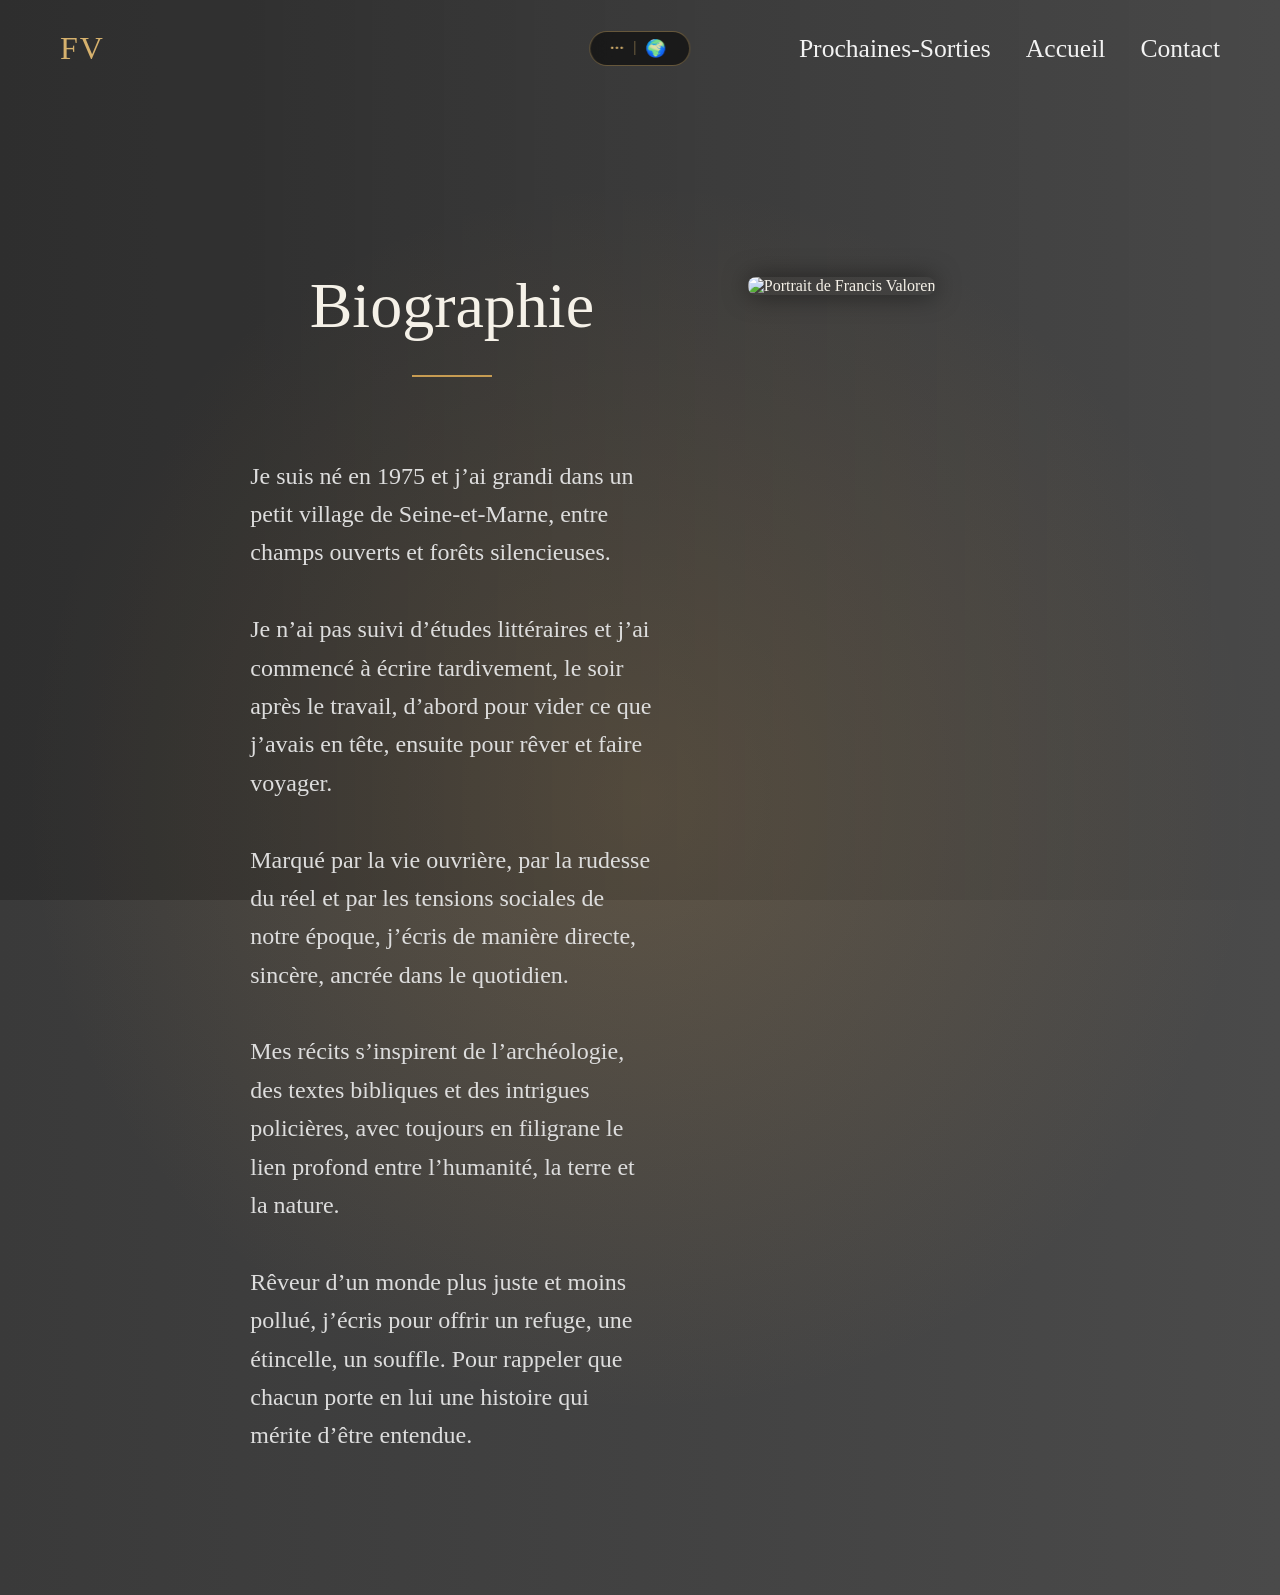
==== Biographie.html @ 34b461e1 "Bulle de visites centrée dans le header avec compteur et drapeaux pays Co-Authored-By: Claude Sonnet" ====
<!DOCTYPE html>
<html lang="fr">

<head>
    <meta charset="UTF-8">
    <meta name="viewport" content="width=device-width, initial-scale=1.0">

    <title>Biographie – Francis Valoren</title>

    <link rel="stylesheet" href="style.css">

</head>

<body>

    <!-- FOND -->
    <div class="background-overlay"></div>

    <!-- HEADER -->
    <header>
        <div class="logo">FV</div>

        <div class="visite-bulle">
            <span class="visite-count" id="visiteCount">···</span>
            <span class="visite-sep"></span>
            <span class="visite-pays" id="visitePays">🌍</span>
        </div>

        <nav>
              <a href="prochaines-sorties.html">Prochaines-Sorties</a>
            <a href="index.html">Accueil</a>
            <a href="contact.html">Contact</a>
        </nav>
    </header>

    <!-- SECTION BIO -->
  <section class="hero" style="padding-top:180px;">

    <div class="hero-inner" style="gap:0;">

        <!-- TEXTE À GAUCHE -->
        <div class="hero-text" style="width:45%; min-width:300px;">

            <h1 style="font-size:4em;">Biographie</h1>
            <div class="line"></div>

            <p style="font-size:1.5em; line-height:1.6; margin-top:40px;">

                Je suis né en 1975 et j’ai grandi dans un petit village de Seine‑et‑Marne, 
                entre champs ouverts et forêts silencieuses.<br><br>

                Je n’ai pas suivi d’études littéraires et j’ai commencé à écrire tardivement, 
                le soir après le travail, d’abord pour vider ce que j’avais en tête, 
                ensuite pour rêver et faire voyager.<br><br>

                Marqué par la vie ouvrière, par la rudesse du réel et par les tensions sociales 
                de notre époque, j’écris de manière directe, sincère, ancrée dans le quotidien.<br><br>

                Mes récits s’inspirent de l’archéologie, des textes bibliques et des intrigues policières, 
                avec toujours en filigrane le lien profond entre l’humanité, la terre et la nature.<br><br>

                Rêveur d’un monde plus juste et moins pollué, j’écris pour offrir un refuge, 
                une étincelle, un souffle. Pour rappeler que chacun porte en lui une histoire 
                qui mérite d’être entendue.
            </p>

        </div>

        <!-- PHOTO À DROITE -->
        <div class="book-scene" style="width:42%;">
            <div class="bio-photo">
                <img src="portrait.jpg" 
                     alt="Portrait de Francis Valoren">
            </div>
        </div>

    </div>

</section>

    <script src="tracking.js"></script>
</body>
</html>
---- style.css ----
/* RESET */
* {
    margin: 0;
    padding: 0;
    box-sizing: border-box;
}

/* BODY */
body {
    font-family: 'Cormorant Garamond', serif;

    background:
        radial-gradient(circle at center, rgba(180,140,80,0.25), transparent 60%),
        linear-gradient(to right, #3a3a3a, #4a4a4a);

    color: #f5f1e8;

    overflow-y: auto;
    overflow-x: hidden;

    min-height: 100vh;
}

/* OVERLAY */
.background-overlay {
    position: fixed;
    inset: 0;
    background:
        linear-gradient(to right,
            rgba(0,0,0,0.20) 20%,
            rgba(0,0,0,0.10) 55%,
            rgba(0,0,0,0.02) 100%);
    z-index: -1;
}

/* HEADER */
header {
    position: fixed;
    top: 0;
    left: 0;
    width: 100%;
    display: flex;
    justify-content: space-between;
    align-items: center;
    padding: 30px 60px;
    z-index: 1000;
}

/* BULLE VISITES */
.visite-bulle {
    position: absolute;
    left: 50%;
    transform: translateX(-50%);
    display: flex;
    align-items: center;
    gap: 10px;
    background: rgba(10, 10, 10, 0.65);
    border: 1px solid rgba(214, 177, 109, 0.4);
    border-radius: 999px;
    padding: 6px 20px;
    backdrop-filter: blur(10px);
    font-family: 'Cormorant Garamond', serif;
    white-space: nowrap;
    pointer-events: none;
    user-select: none;
}

.visite-count {
    color: #d6b16d;
    font-size: 0.95em;
    font-weight: 600;
    letter-spacing: 1px;
}

.visite-sep {
    width: 1px;
    height: 14px;
    background: rgba(214, 177, 109, 0.45);
    flex-shrink: 0;
}

.visite-pays {
    font-size: 1.05em;
    letter-spacing: 3px;
    color: #f5f1e8;
}

/* LOGO */
.logo {
    font-size: 2em;
    color: #d6b16d;
    letter-spacing: 2px;
}

.logo span {
    font-size: 0.6em;
    margin-left: 10px;
    color: #fff;
}

/* NAV */
nav {
    display: flex;
    gap: 35px;
}

nav a {
    color: #f2f2f2;
    text-decoration: none;
    font-size: 1.6em;
    transition: 0.3s;
}

nav a:hover {
    color: #d6b16d;
}

/* HERO */
.hero {
    min-height: 100vh;
    display: flex;
    align-items: center;
    justify-content: space-between;
    padding: 140px 80px;
}

.sorties-list {
    display: grid;
    gap: 30px;
    width: 100%;
    max-width: 1000px;
    margin: 0 auto;
}

.sortie-row {
    display: grid;
    gap: 20px;
    width: min(90vw, 760px);
    margin: 0 auto;
    background: rgba(20,20,20,0.55);
    border: 1px solid rgba(255,255,255,0.12);
    border-radius: 24px;
    padding: 28px;
    box-shadow: 0 20px 60px rgba(0,0,0,0.25);
}

.sortie-card {
    display: grid;
    gap: 18px;
    background: rgba(255,255,255,0.06);
    border: 1px solid rgba(255,255,255,0.12);
    border-radius: 24px;
    padding: 24px;
}

.sortie-text {
    display: grid;
    gap: 20px;
}

.sortie-pitch {
    color: #e8dfcf;
    line-height: 1.8;
    font-size: 1.05em;
}

.sortie-dropzone-wrapper {
    display: grid;
    gap: 12px;
}

.sortie-bubble {
    display: inline-flex;
    align-items: center;
    justify-content: center;
    width: auto;
    min-width: 74px;
    min-height: 42px;
    padding: 8px 12px;
    border-radius: 999px;
    background: rgba(215, 156, 82, 0.16);
    color: #f5e9d1;
    font-weight: 700;
    letter-spacing: 1px;
    border: 1px solid rgba(215, 156, 82, 0.35);
}

.sortie-card h2 {
    font-size: 1.65em;
    line-height: 1.2;
}

.sortie-date {
    color: #e4d7bf;
    font-size: 1.05em;
}

.sortie-dropzone {
    min-height: 120px;
    border: 2px dashed rgba(215, 156, 82, 0.5);
    border-radius: 18px;
    padding: 22px;
    color: #e9dcc9;
    background: rgba(255,255,255,0.04);
    transition: border-color 0.3s ease, background 0.3s ease;
    outline: none;
}

.sortie-dropzone:focus {
    border-color: rgba(215, 156, 82, 0.85);
    background: rgba(215, 156, 82, 0.08);
}

.sortie-dropzone:empty:before {
    content: attr(aria-label);
    color: rgba(229, 214, 183, 0.7);
}

/* CONTAINER UTILISÉ DANS LA PAGE BIOGRAPHIE */
.hero-inner {
    display: flex;
    justify-content: center;
    align-items: flex-start;
    gap: 50px;
    width: 80%;
    max-width: 1200px;
    margin: auto;
}

.bio-photo img {
    width: 100%;
    height: auto;
    border-radius: 8px;
    box-shadow: 0 0 25px rgba(0,0,0,0.5);
    max-width: 350px;
}

/* TEXTE */
.hero-text {
    width: 40%;
    z-index: 2;
    display: flex;
    flex-direction: column;
    align-items: center;
}

.hero-text h1 {
    font-size: 6em;
    line-height: 0.9;
    font-weight: 300;
}

.line {
    width: 80px;
    height: 2px;
    background: #c79c52;
    margin: 40px 0;
}

.hero-text h2 {
    color: #d6b16d;
    font-size: 2em;
    font-style: italic;
    margin-bottom: 25px;
}

.hero-text p {
    font-size: 1.5em;
    line-height: 1.5;
    max-width: 500px;
    color: #ddd;
}

/* BOUTON */
.btn {
    display: inline-block;
    margin-top: 40px;
    border: 1px solid #c79c52;
    padding: 18px 35px;
    color: #fff;
    text-decoration: none;
    font-size: 1.1em;
    letter-spacing: 1px;
    transition: 0.4s;
}

.btn:hover {
    background: #c79c52;
    color: #111;
}

.btn-amazon {
    margin-top: 0;
    border-color: #2ecc71;
    color: #2ecc71;
}

.btn-amazon:hover {
    background: #2ecc71;
    color: #111;
}

.btn-middle {
    margin-top: 0;
    align-self: center;
    flex-shrink: 0;
    white-space: nowrap;
}

/* LIVRE */
.book-scene {
    width: 50%;
    display: flex;
    justify-content: center;
    align-items: center;
    perspective: 2500px;
}

.book {
    position: relative;
    width: 280px;
    height: 400px;
    transform-style: preserve-3d;
    transform:
        rotateY(-28deg)
        rotateX(12deg)
        rotateZ(-6deg);
    animation: floating 6s ease-in-out infinite;
}

.cover {
    position: absolute;
    inset: 0;
    background: linear-gradient(145deg, #f5ead6, #c7b08b);
    border-radius: 8px;
    box-shadow:
        -40px 40px 70px rgba(0,0,0,0.7),
        inset 0 0 25px rgba(255,255,255,0.15);
    z-index: 10;
    display: flex;
    flex-direction: column;
    justify-content: center;
    align-items: center;
    text-align: center;
}

.book-title {
    font-size: 3em;
    color: #2f2418;
    line-height: 1.2;
}

.author {
    margin-top: 60px;
    font-size: 1.5em;
    color: #4d3a28;
}

.page {
    position: absolute;
    width: 96%;
    height: 96%;
    background: linear-gradient(to right, #fffdf8, #e9dcc7);
    right: -8px;
    top: 8px;
    border-radius: 4px;
    box-shadow: 0 0 25px rgba(0,0,0,0.25);
    opacity: 0.9;
}

.p1 { transform: translateZ(-5px) translateX(8px) rotateY(2deg); }
.p2 { transform: translateZ(-10px) translateX(16px) rotateY(3deg); }
.p3 { transform: translateZ(-15px) translateX(24px) rotateY(4deg); }
.p4 { transform: translateZ(-20px) translateX(32px) rotateY(5deg); }

@keyframes floating {
    0% { transform: rotateY(-28deg) rotateX(12deg) rotateZ(-6deg) translateY(0px); }
    50% { transform: rotateY(-28deg) rotateX(12deg) rotateZ(-6deg) translateY(-12px); }
    100% { transform: rotateY(-28deg) rotateX(12deg) rotateZ(-6deg) translateY(0px); }
}

/* CONTACT */
.contact-links {
    display: flex;
    flex-direction: column;
    gap: 15px;
    margin-top: 40px;
    align-items: center;
}

.contact-button {
    display: inline-block;
    padding: 14px 28px;
    background: linear-gradient(135deg, #c8e6c9, #a5d6a7);
    color: #2e462e;
    text-decoration: none;
    font-size: 1.2rem;
    border-radius: 14px;
    font-weight: 600;
    transition: 0.3s ease;
    width: 280px;
    text-align: center;
    box-shadow: 0 6px 18px rgba(0,0,0,0.15);
    border: 1px solid rgba(46, 70, 46, 0.25);
}

.contact-button:hover {
    background: linear-gradient(135deg, #b2dfdb, #80cbc4);
    transform: translateY(-4px);
    box-shadow: 0 12px 28px rgba(0,0,0,0.25);
}

/* LOGO FIX */
header, .logo {
    position: relative;
    z-index: 9999 !important;
}

/* RESPONSIVE */
@media(max-width: 768px) {

    header {
        padding: 20px 25px;
    }

    .logo {
        font-size: 1.4em;
        letter-spacing: 1px;
    }

    nav {
        gap: 18px;
    }

    nav a {
        font-size: 1em;
    }

    .hero {
        flex-direction: column;
        justify-content: flex-start;
        padding: 120px 25px 60px 25px;
        text-align: center;
    }

    .hero-text {
        width: 100%;
        margin-bottom: 40px;
        align-items: center;
    }

    .hero-text h1 {
        font-size: 3.2em;
        line-height: 1;
    }

    .hero-text h2 {
        font-size: 1.6em;
    }

    .hero-text p {
        font-size: 1.2em;
        max-width: 100%;
    }

    .btn {
        padding: 14px 28px;
        font-size: 1em;
    }

    .book-scene {
        width: 100%;
        margin-top: 20px;
    }

    .book {
        width: 220px;
        height: 310px;
        transform: rotateY(-20deg) rotateX(10deg) rotateZ(-4deg);
    }

    .book-title {
        font-size: 1.8em;
    }

    .author {
        font-size: 1.1em;
        margin-top: 30px;
    }

    .contact-section {
        flex-direction: column;
        gap: 50px;
        padding: 120px 25px 60px 25px;
        min-height: auto;
    }

    .contact-left h1 {
        font-size: 2.8em;
    }

    .contact-button {
        width: 100%;
        max-width: 300px;
        font-size: 1em;
    }

    .contact-globe {
        display: none;
    }
}

/* CHRONOMÈTRE */
.countdown {
    display: flex;
    align-items: center;
    justify-content: center;
    gap: 6px;
    margin-top: 14px;
    flex-wrap: wrap;
}

.countdown-bloc {
    display: flex;
    flex-direction: column;
    align-items: center;
    background: rgba(215, 156, 82, 0.12);
    border: 1px solid rgba(215, 156, 82, 0.35);
    border-radius: 10px;
    padding: 8px 12px;
    min-width: 56px;
}

.countdown-bloc span {
    font-size: 1.6em;
    font-weight: 700;
    color: #d6b16d;
    line-height: 1;
}

.countdown-bloc small {
    font-size: 0.65em;
    color: #c4b89a;
    margin-top: 4px;
    letter-spacing: 0.5px;
}

.countdown-sep {
    font-size: 1.4em;
    color: #d6b16d;
    font-weight: 700;
    margin-bottom: 14px;
}

/* SECTION CONTACT */
.contact-section {
    display: flex;
    align-items: center;
    justify-content: center;
    gap: 100px;
    min-height: 100vh;
    padding: 120px 80px;
    width: 100%;
}

.contact-left {
    display: flex;
    flex-direction: column;
    align-items: center;
    text-align: center;
}

/* GLOBE TOURNANT */
.contact-globe {
    flex-shrink: 0;
}

.globe-wrap {
    width: 280px;
    height: 280px;
    border-radius: 50%;
    overflow: hidden;
    position: relative;
    box-shadow:
        -15px 20px 50px rgba(0,0,0,0.6),
        inset -8px -5px 25px rgba(0,0,0,0.3),
        0 0 80px rgba(30,100,200,0.15);
}

#globe-canvas {
    display: block;
    border-radius: 50%;
}

/* SECTION BIBLIOTHÈQUE CENTRÉE */
.bibliotheque-section {
    text-align: center;
    width: 100%;
    margin-top: 180px;
}

/* CONTENEUR DES LIVRES CENTRÉ AU MILIEU */
.books-container {
    display: flex;
    justify-content: center;
    align-items: center;
    gap: 60px;
    width: 100%;
    margin-top: 60px;
}
/* STYLE DES CARTES DE LIVRES */
.book-card {
    width: 280px;
    text-align: center;
    background: rgba(255,255,255,0.03);
    padding: 25px;
    border-radius: 12px;
    box-shadow: 0 0 25px rgba(0,0,0,0.25);
    backdrop-filter: blur(4px);
    transition: 0.3s ease;
}

.book-card:hover {
    transform: translateY(-6px);
    box-shadow: 0 0 35px rgba(0,0,0,0.35);
}

/* IMAGE DU LIVRE */
.book-card img {
    width: 100%;
    border-radius: 8px;
    margin-bottom: 20px;
}

/* TITRE DU LIVRE */
.book-card h2 {
    font-size: 1.6em;
    margin-bottom: 10px;
    color: #f5f1e8;
}

/* SOUS-TITRE */
.book-card .subtitle {
    font-size: 1.1em;
    color: #d6b16d;
    margin-bottom: 20px;
}
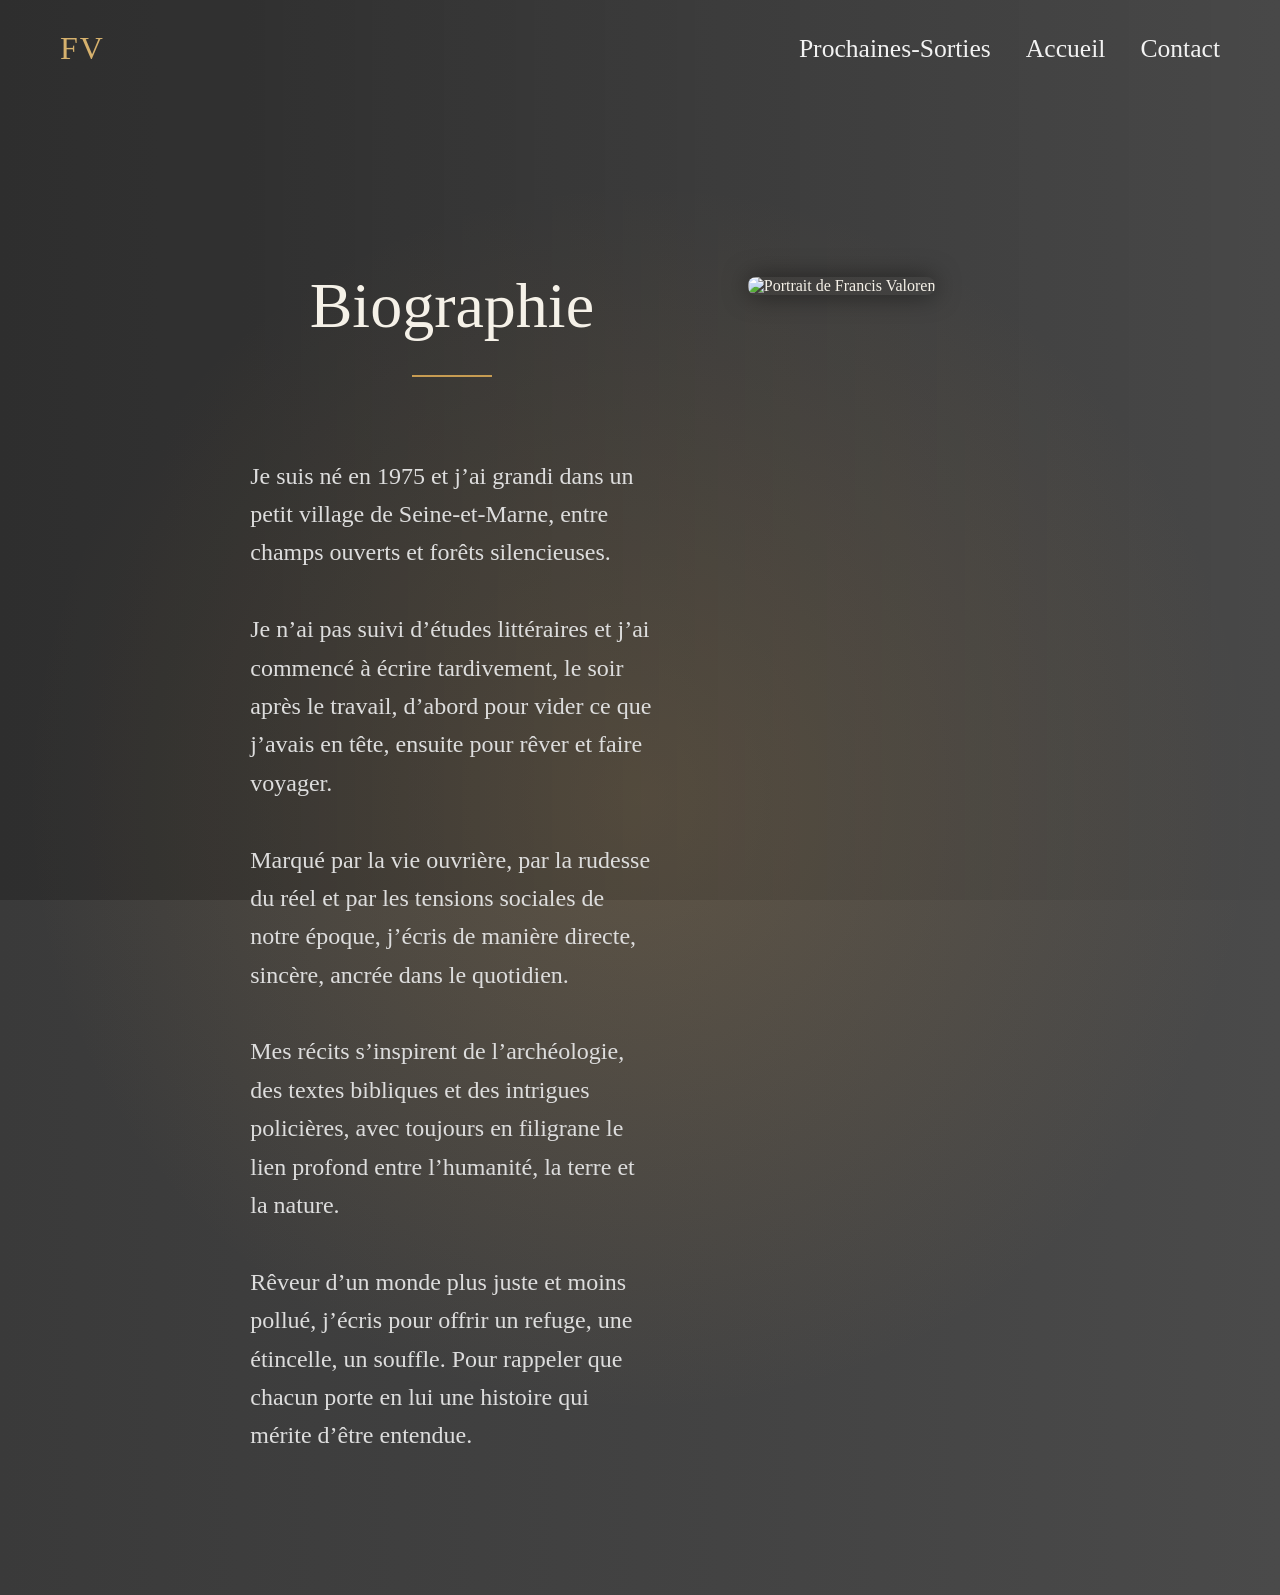
==== commit 11102243: "efface bouton visite site" ====
--- a/Biographie.html
+++ b/Biographie.html
@@ -19,12 +19,6 @@
     <!-- HEADER -->
     <header>
         <div class="logo">FV</div>
-
-        <div class="visite-bulle">
-            <span class="visite-count" id="visiteCount">···</span>
-            <span class="visite-sep"></span>
-            <span class="visite-pays" id="visitePays">🌍</span>
-        </div>
 
         <nav>
               <a href="prochaines-sorties.html">Prochaines-Sorties</a>
@@ -78,6 +72,5 @@
 
 </section>
 
-    <script src="tracking.js"></script>
 </body>
 </html>
--- a/style.css
+++ b/style.css
@@ -46,44 +46,6 @@
     z-index: 1000;
 }
 
-/* BULLE VISITES */
-.visite-bulle {
-    position: absolute;
-    left: 50%;
-    transform: translateX(-50%);
-    display: flex;
-    align-items: center;
-    gap: 10px;
-    background: rgba(10, 10, 10, 0.65);
-    border: 1px solid rgba(214, 177, 109, 0.4);
-    border-radius: 999px;
-    padding: 6px 20px;
-    backdrop-filter: blur(10px);
-    font-family: 'Cormorant Garamond', serif;
-    white-space: nowrap;
-    pointer-events: none;
-    user-select: none;
-}
-
-.visite-count {
-    color: #d6b16d;
-    font-size: 0.95em;
-    font-weight: 600;
-    letter-spacing: 1px;
-}
-
-.visite-sep {
-    width: 1px;
-    height: 14px;
-    background: rgba(214, 177, 109, 0.45);
-    flex-shrink: 0;
-}
-
-.visite-pays {
-    font-size: 1.05em;
-    letter-spacing: 3px;
-    color: #f5f1e8;
-}
 
 /* LOGO */
 .logo {
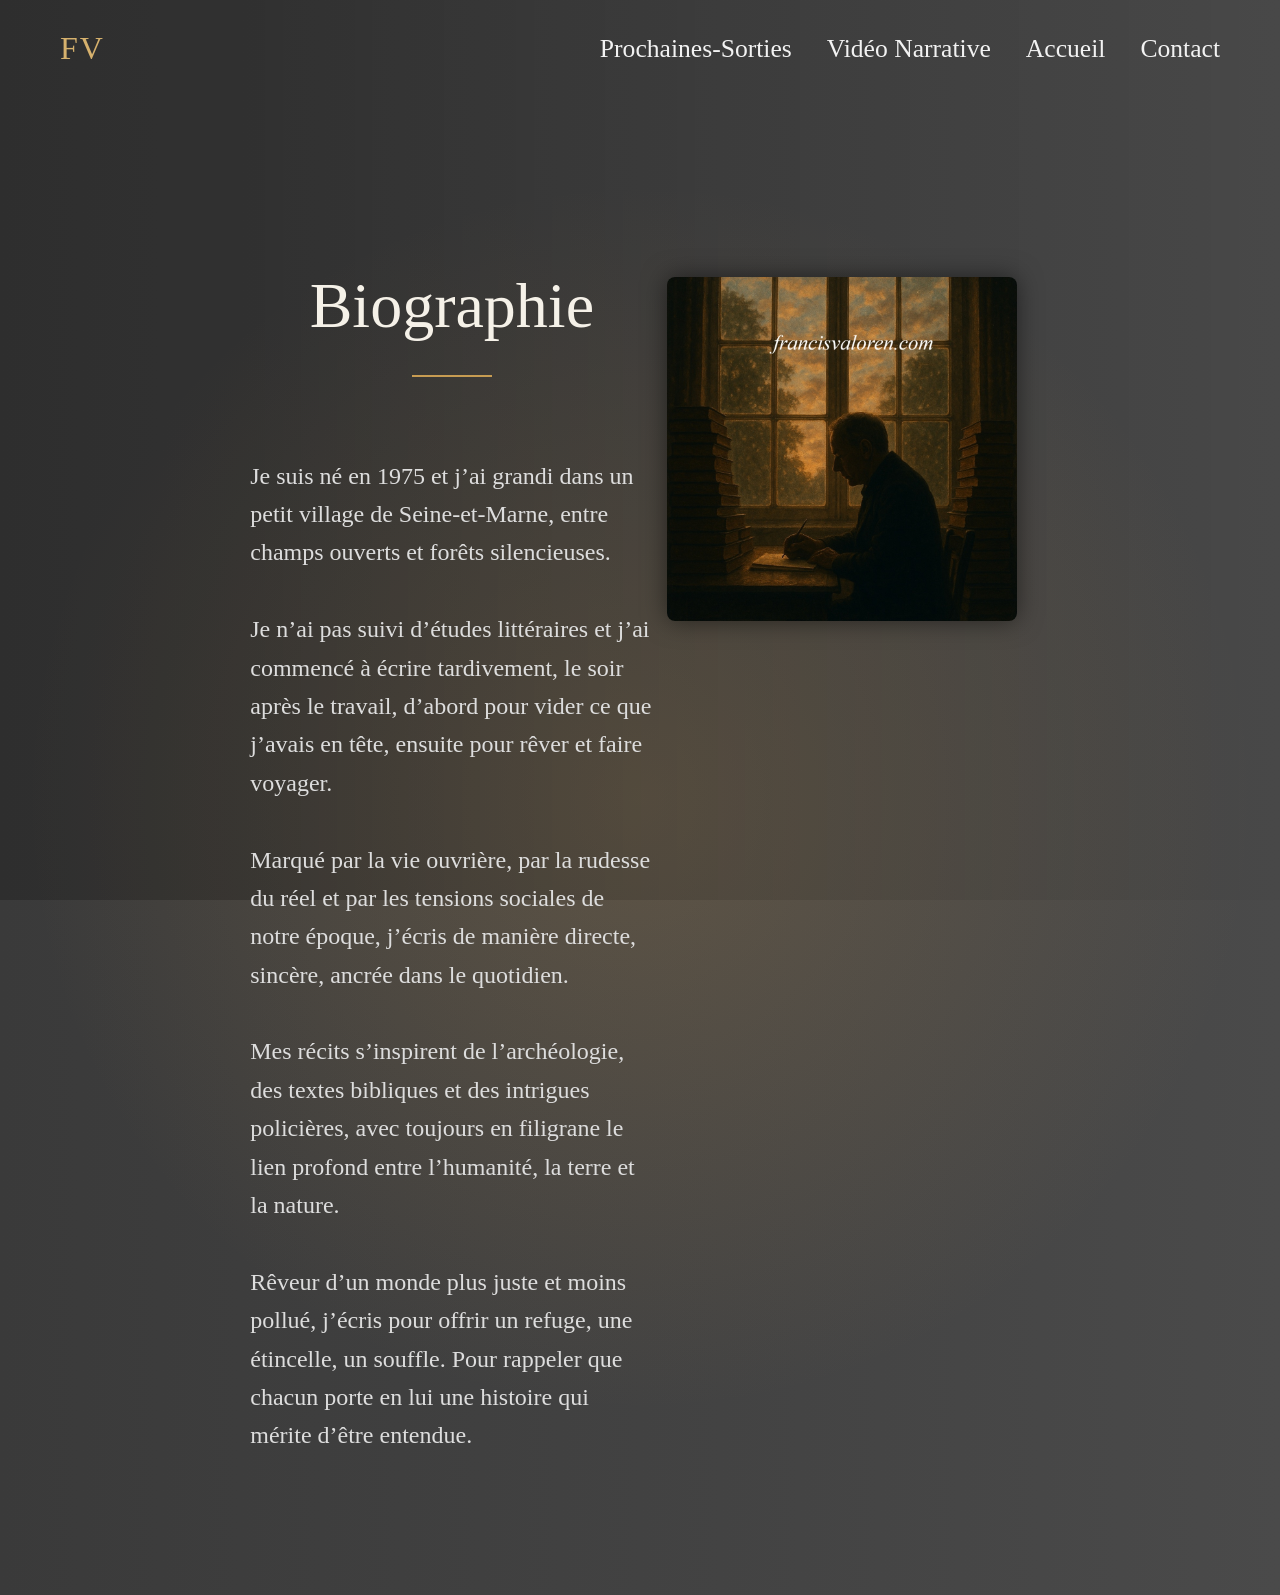
==== commit 0a243df2: "Bouton Vidéo Narrative" ====
--- a/Biographie.html
+++ b/Biographie.html
@@ -22,6 +22,7 @@
 
         <nav>
               <a href="prochaines-sorties.html">Prochaines-Sorties</a>
+            <a href="video.html">Vidéo Narrative</a>
             <a href="index.html">Accueil</a>
             <a href="contact.html">Contact</a>
         </nav>
